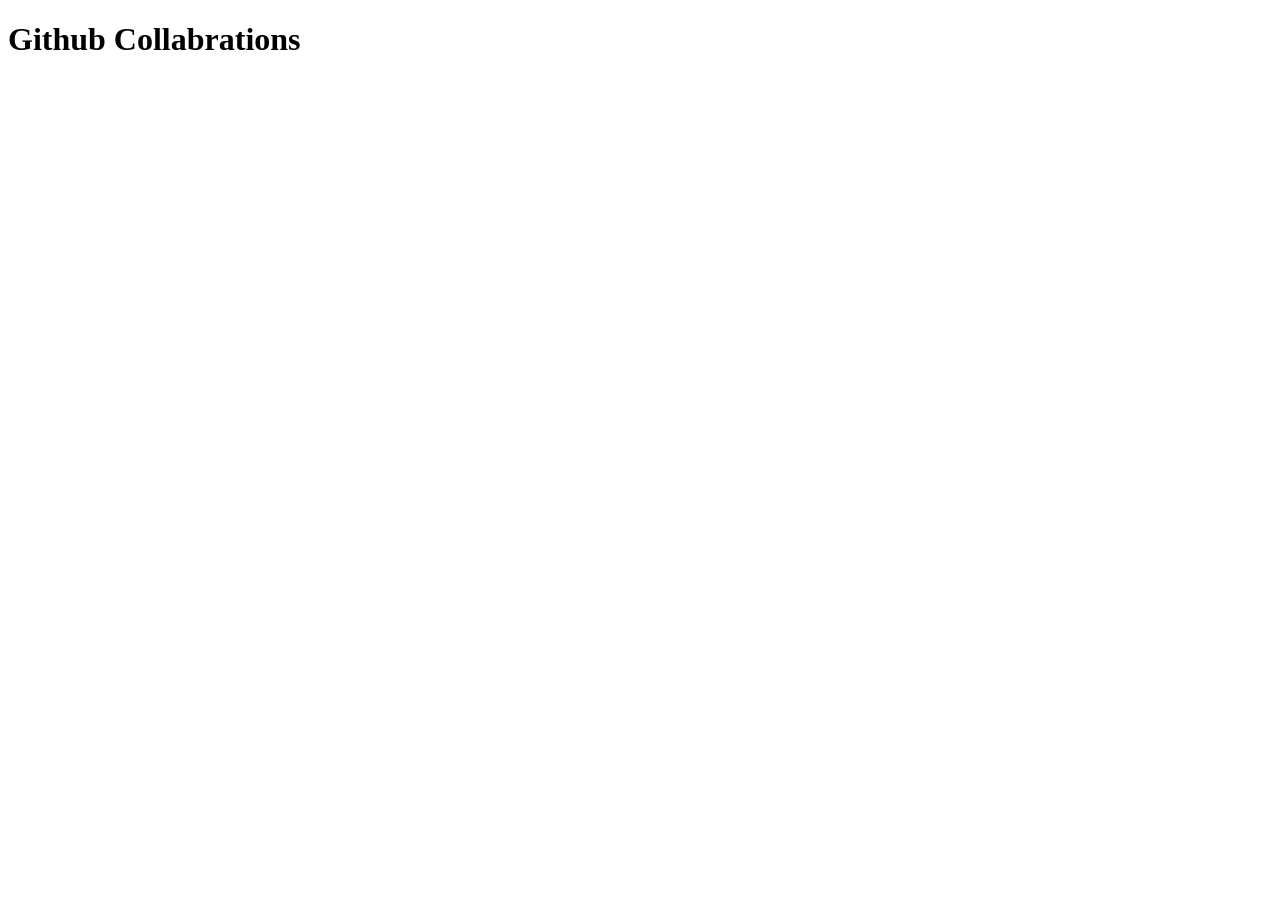
==== index.html @ c430332e "m" ====
<!DOCTYPE html>
<html lang="en">
<head>
    <meta charset="UTF-8">
    <meta name="viewport" content="width=device-width, initial-scale=1.0">
    <title>Document</title>
</head>
<body>
    <h1>Github Collabrations</h1>
</body>
</html>
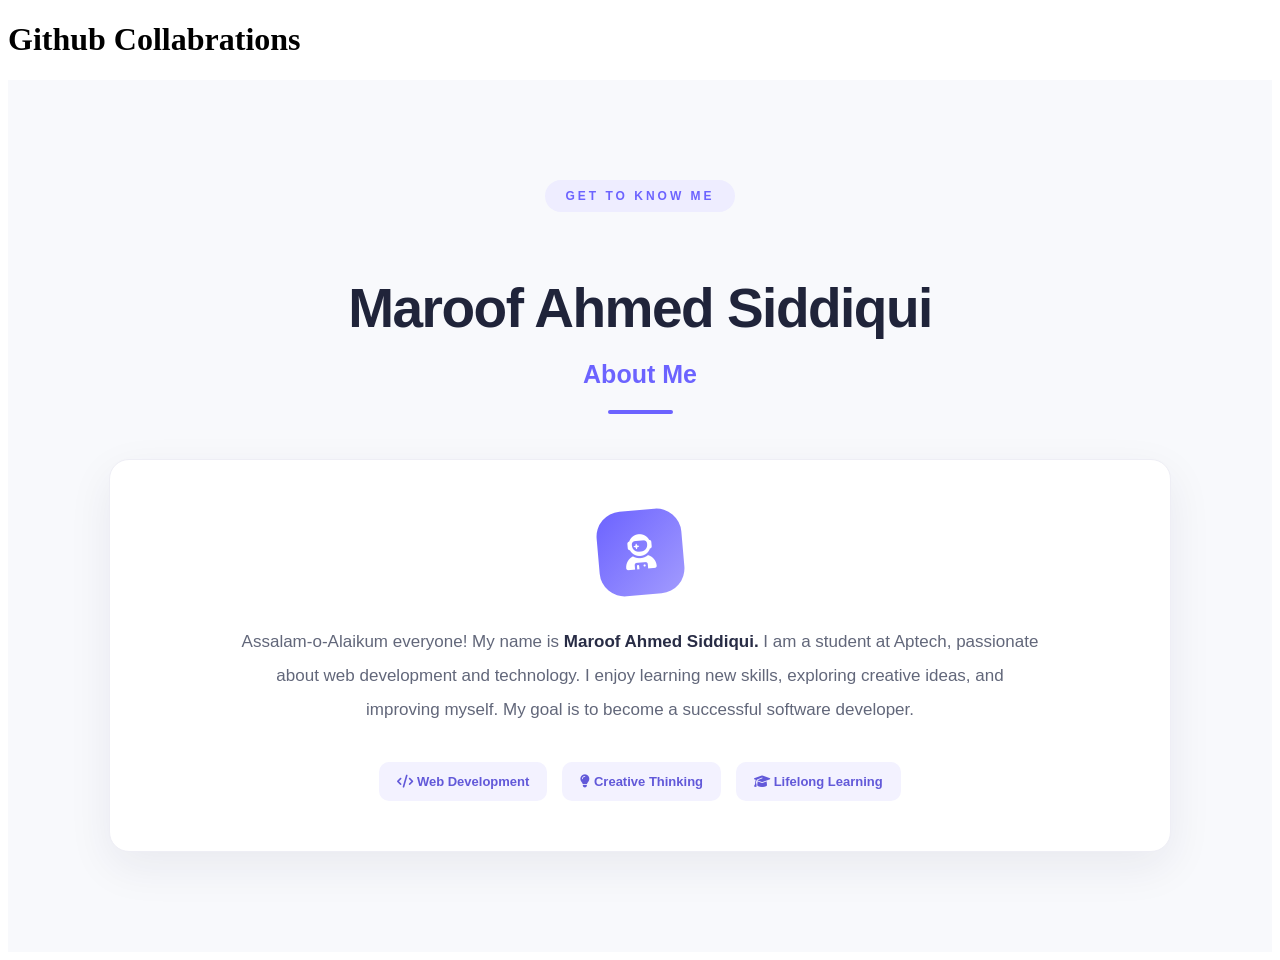
==== commit e67996d8: "Introduction" ====
--- a/index.html
+++ b/index.html
@@ -1,11 +1,59 @@
 <!DOCTYPE html>
 <html lang="en">
+
 <head>
     <meta charset="UTF-8">
     <meta name="viewport" content="width=device-width, initial-scale=1.0">
     <title>Document</title>
+    <link rel="stylesheet" href="https://cdnjs.cloudflare.com/ajax/libs/font-awesome/6.7.2/css/all.min.css">
+    <link rel="stylesheet" href="style.css">
 </head>
+
 <body>
     <h1>Github Collabrations</h1>
+
+    <section class="about-section" id="about">
+        <div class="about-container">
+
+            <div class="about-header">
+                <span class="about-tag">GET TO KNOW ME</span>
+
+                <h1 class="main-name">
+                    Maroof Ahmed Siddiqui
+                </h1>
+
+                <h2 class="about-heading">About Me</h2>
+
+                <div class="heading-line"></div>
+            </div>
+
+            <div class="about-card">
+                <div class="about-icon">
+                    <i class="fa-solid fa-user-astronaut"></i>
+                </div>
+
+                <p class="about-intro">
+                    Assalam-o-Alaikum everyone! My name is
+                    <strong>Maroof Ahmed Siddiqui.</strong>
+                    I am a student at Aptech, passionate about
+                    web development and technology. I enjoy
+                    learning new skills, exploring creative
+                    ideas, and improving myself. My goal is
+                    to become a successful software developer.
+                </p>
+
+                <div class="about-footer">
+                    <span><i class="fa-solid fa-code"></i> Web Development</span>
+                    <span><i class="fa-solid fa-lightbulb"></i> Creative Thinking</span>
+                    <span><i class="fa-solid fa-graduation-cap"></i> Lifelong Learning</span>
+                </div>
+            </div>
+
+        </div>
+    </section>
+
+    <script src="script.js"></script>
+
 </body>
+
 </html>
--- a/style.css
+++ b/style.css
@@ -0,0 +1,166 @@
+.about-section {
+    padding: 100px 8%;
+    background: #f8f9fc;
+    font-family: 'Poppins', sans-serif;
+    overflow: hidden;
+}
+
+.about-container {
+    max-width: 1100px;
+    margin: auto;
+}
+
+.about-header {
+    text-align: center;
+    margin-bottom: 45px;
+}
+
+.about-tag {
+    display: inline-block;
+    color: #6c63ff;
+    background: #eeedff;
+    padding: 9px 20px;
+    border-radius: 30px;
+    font-size: 12px;
+    font-weight: 600;
+    letter-spacing: 3px;
+    margin-bottom: 18px;
+}
+
+.main-name {
+    font-size: clamp(32px, 5vw, 55px);
+    font-weight: 800;
+    color: #20243a;
+    margin-bottom: 12px;
+    letter-spacing: -1.5px;
+}
+
+.about-heading {
+    font-size: 25px;
+    color: #6c63ff;
+    font-weight: 600;
+}
+
+.heading-line {
+    width: 65px;
+    height: 4px;
+    background: #6c63ff;
+    margin: 15px auto;
+    border-radius: 10px;
+}
+
+.about-card {
+    background: white;
+    padding: 50px;
+    border-radius: 20px;
+    text-align: center;
+    box-shadow: 0 15px 45px rgba(30, 35, 70, 0.07);
+    border: 1px solid #eeeef5;
+    transition: 0.4s ease;
+}
+
+.about-card:hover {
+    transform: translateY(-8px);
+    box-shadow: 0 25px 55px rgba(108, 99, 255, 0.13);
+}
+
+.about-icon {
+    width: 85px;
+    height: 85px;
+    background: linear-gradient(135deg, #6c63ff, #a29bfe);
+    color: white;
+    font-size: 35px;
+    display: flex;
+    align-items: center;
+    justify-content: center;
+    margin: 0 auto 30px;
+    border-radius: 25px;
+    transform: rotate(-5deg);
+    transition: 0.4s;
+}
+
+.about-card:hover .about-icon {
+    transform: rotate(5deg) scale(1.08);
+}
+
+.about-intro {
+    max-width: 800px;
+    margin: auto;
+    color: #62677a;
+    font-size: 17px;
+    line-height: 2;
+}
+
+.about-intro strong {
+    color: #282c45;
+}
+
+.about-footer {
+    display: flex;
+    justify-content: center;
+    flex-wrap: wrap;
+    gap: 15px;
+    margin-top: 35px;
+}
+
+.about-footer span {
+    background: #f3f2ff;
+    color: #6259d9;
+    padding: 12px 18px;
+    border-radius: 10px;
+    font-size: 13px;
+    font-weight: 600;
+    transition: 0.3s;
+}
+
+.about-footer span:hover {
+    background: #6c63ff;
+    color: white;
+    transform: translateY(-4px);
+}
+
+/* Scroll Animation */
+
+.about-header,
+.about-card {
+    opacity: 0;
+    transform: translateY(35px);
+    transition: opacity 0.8s ease, transform 0.8s ease;
+}
+
+.about-header.show,
+.about-card.show {
+    opacity: 1;
+    transform: translateY(0);
+}
+
+/* Responsive */
+
+@media (max-width: 768px) {
+    .about-section {
+        padding: 75px 5%;
+    }
+
+    .about-card {
+        padding: 35px 22px;
+    }
+
+    .about-intro {
+        font-size: 15px;
+        line-height: 1.9;
+    }
+
+    .about-footer {
+        gap: 10px;
+    }
+}
+
+@media (max-width: 480px) {
+    .about-footer {
+        flex-direction: column;
+    }
+
+    .about-footer span {
+        width: 100%;
+    }
+}
